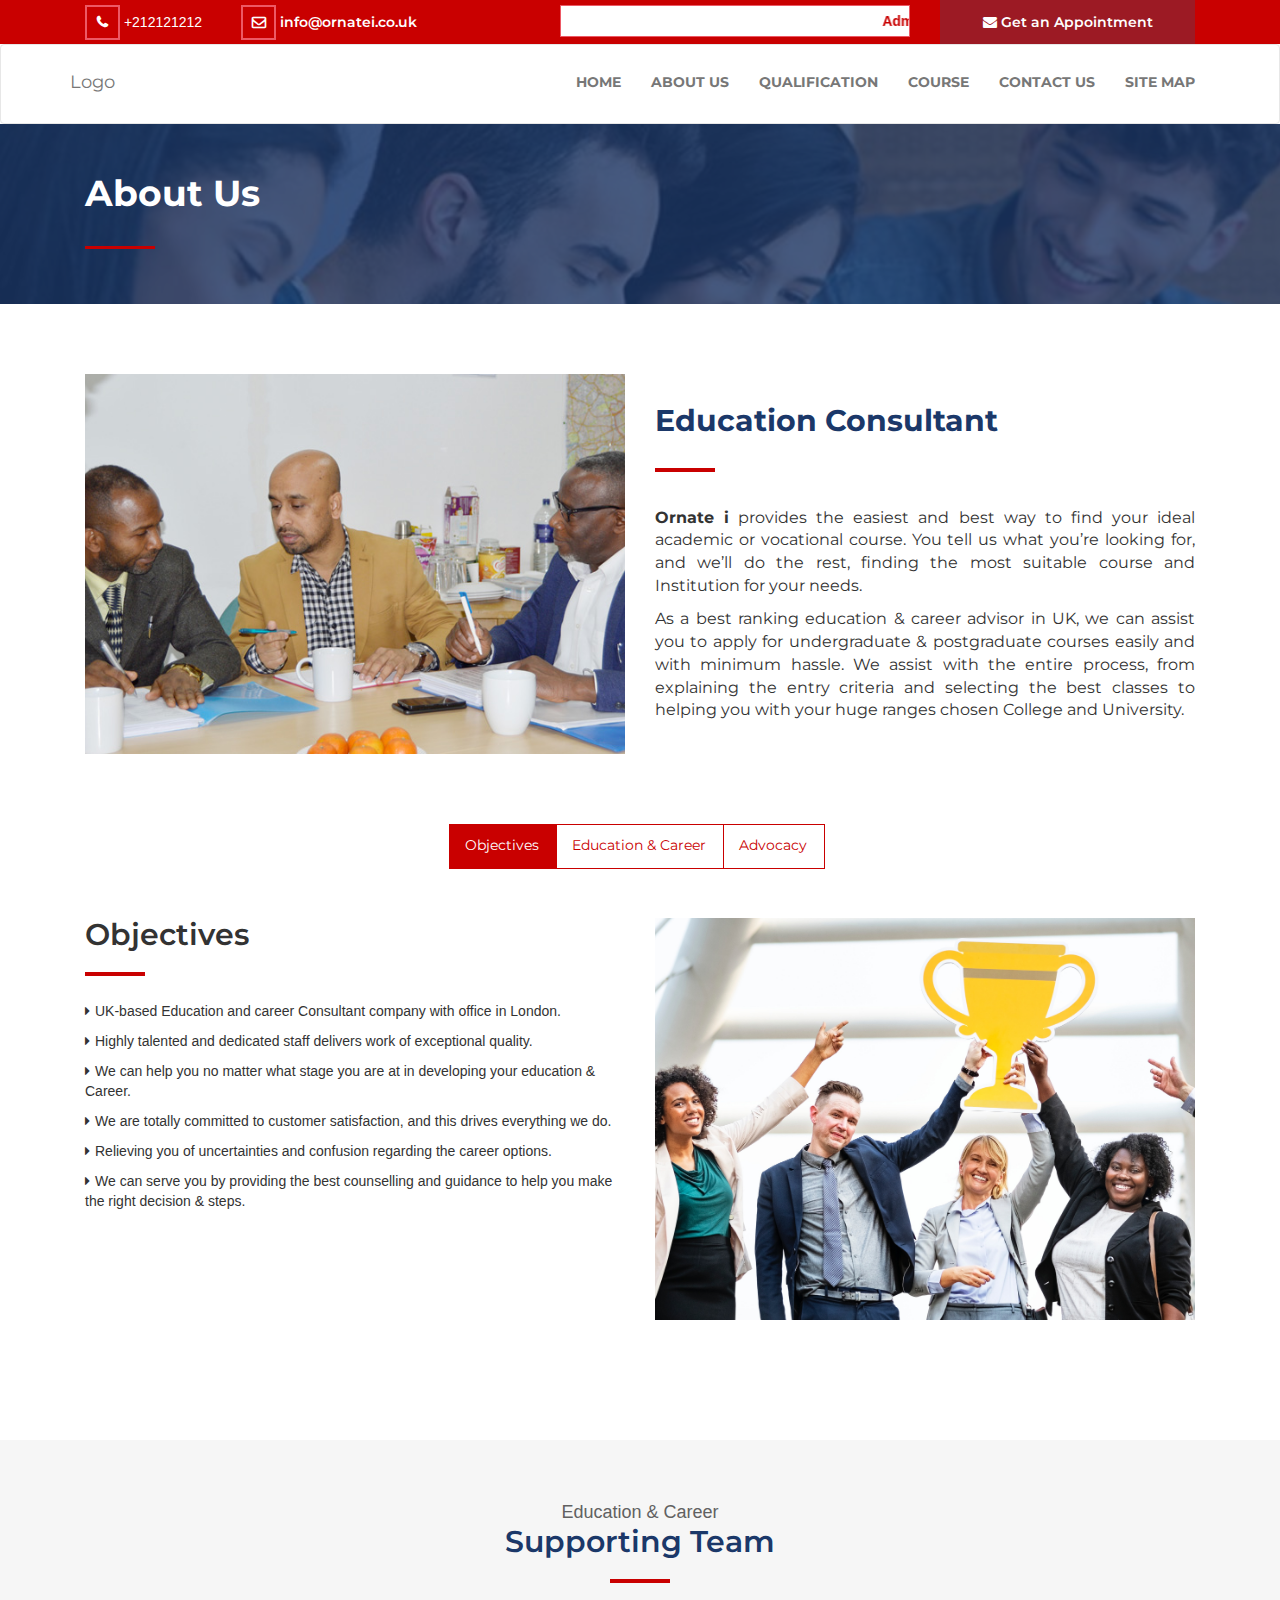
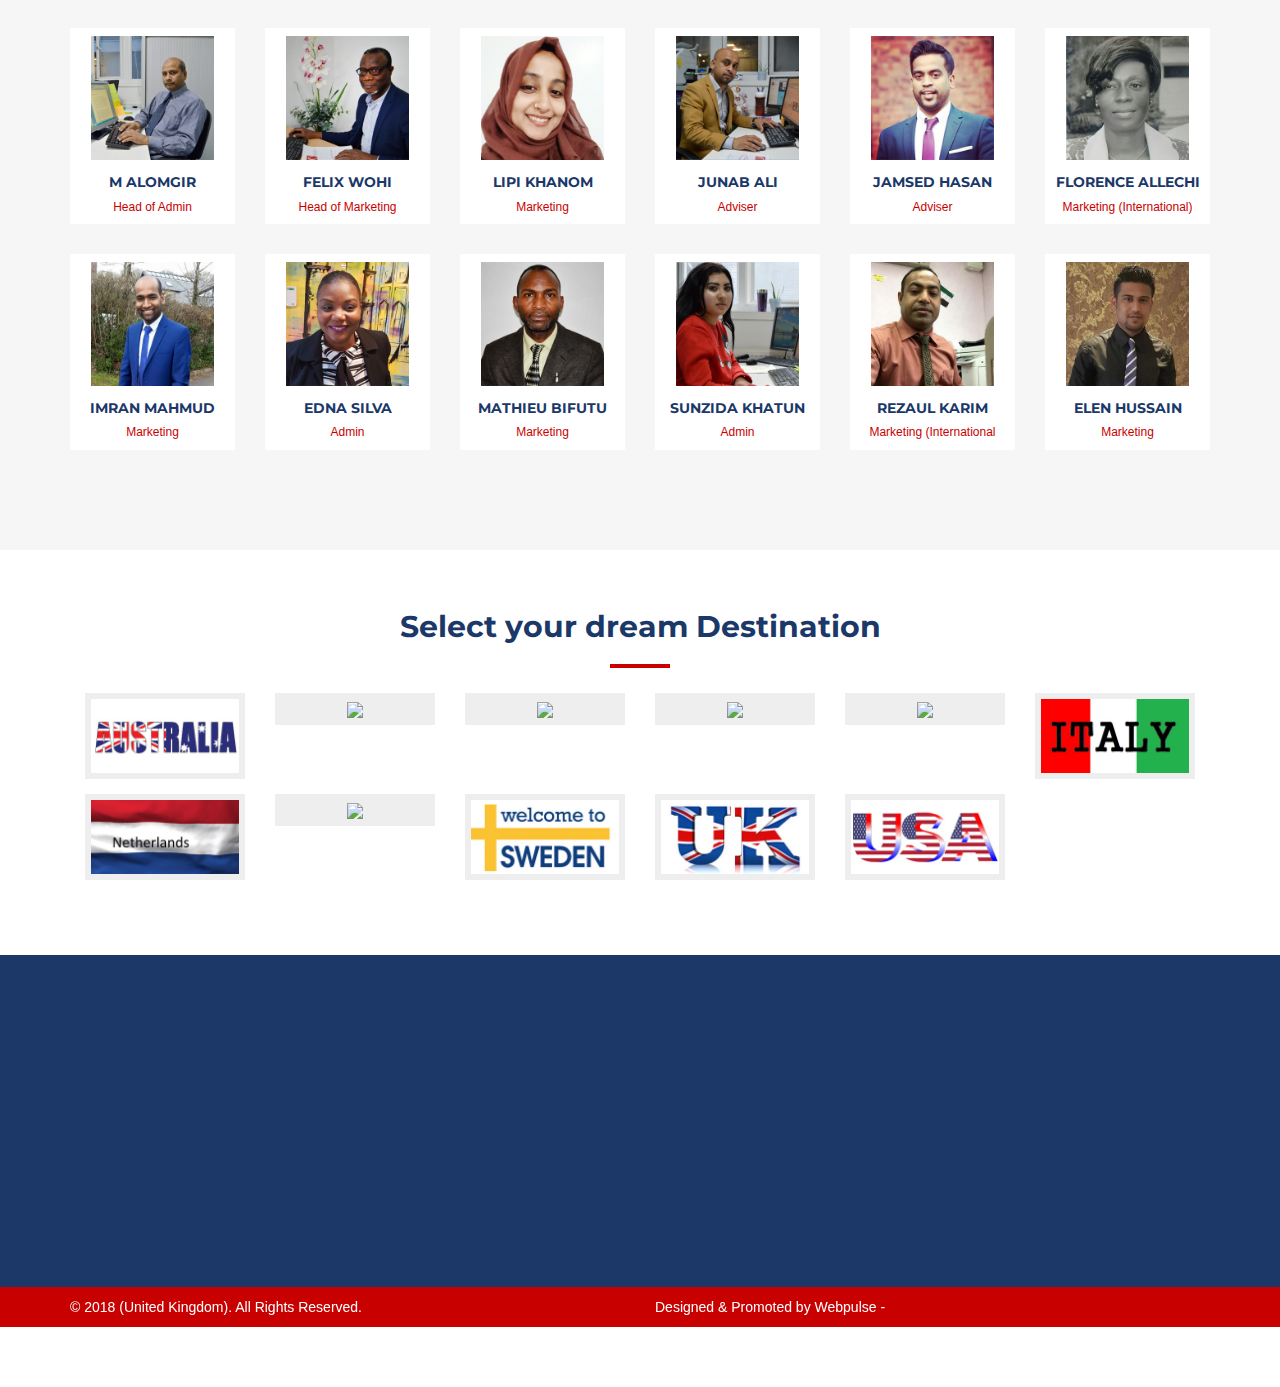
==== about.html @ 350ce07b "Add files via upload" ====
<!DOCTYPE html>
<html lang="en">
  <head>
    <meta charset="utf-8">
    <meta http-equiv="X-UA-Compatible" content="IE=edge">
    <meta name="viewport" content="width=device-width, initial-scale=1">
    <!-- The above 3 meta tags *must* come first in the head; any other head content must come *after* these tags -->
    <title>About us</title>

    <!-- Bootstrap -->
    <link href="https://fonts.googleapis.com/css?family=Montserrat:400,500,600,700" rel="stylesheet">
    <link href="css/bootstrap.min.css" rel="stylesheet">
    <link href="css/font-awesome.min.css" rel="stylesheet">
    <link href="css/animate.min.css" rel="stylesheet">
    <link href="css/slick.css" rel="stylesheet">
    <link href="css/aos.css" rel="stylesheet">
    <link href="css/style.css" rel="stylesheet">

    <!-- HTML5 shim and Respond.js for IE8 support of HTML5 elements and media queries -->
    <!-- WARNING: Respond.js doesn't work if you view the page via file:// -->
    <!--[if lt IE 9]>
      <script src="https://oss.maxcdn.com/html5shiv/3.7.3/html5shiv.min.js"></script>
      <script src="https://oss.maxcdn.com/respond/1.4.2/respond.min.js"></script>
    <![endif]-->
  </head>
  <body>
      <header class="headermain" id="header-main">
          <div class="top_nav">
              <div class="container">
                  <div class="col-md-5">
                      <ul class="top_nav-menu">
                          <li>
                              <i class="fa fa-phone"></i>
                              +212121212
                          </li>
                          <li>
                              <a href="">
                                  <i class="fa fa-envelope-o"></i>
                                  info@ornatei.co.uk
                              </a>
                          </li>
                      </ul>
                  </div>
                  <div class="col-md-4">
                      <marquee>Admission progressing for September 2018</marquee>
                  </div>
                  <div class="col-md-3">
                      <div class="top_login">
                          <a href="contact-us.html" title="Get an Appointment"><i class="fa fa-envelope"></i> Get an Appointment</a>
                      </div>
                  </div>
                  <div class="clearfix"></div>
              </div>
          </div>
          <nav class="navbar navbar-default">
              <div class="container">
                <!-- Brand and toggle get grouped for better mobile display -->
                <div class="navbar-header">
                    <button type="button" class="navbar-toggle collapsed" data-toggle="collapse" data-target="#bs-example-navbar-collapse-1" aria-expanded="false">
                      <span class="sr-only">Toggle navigation</span>
                      <span class="icon-bar"></span>
                      <span class="icon-bar"></span>
                      <span class="icon-bar"></span>
                    </button>
                    <a class="navbar-brand" href="#">Logo</a>
                </div>

              <!-- Collect the nav links, forms, and other content for toggling -->
                <div class="collapse navbar-collapse" id="bs-example-navbar-collapse-1">
                  <ul class="nav navbar-nav navbar-right">
                    <li class="login"><a href="index.html">Home</a></li>
                    <li class="regster"><a href="about.html">About Us</a></li>
                    <li class="regster"><a href="#">Qualification</a></li>
                    <li class="regster"><a href="#">Course</a></li>
                    <li class="regster"><a href="#">Contact Us</a></li>
                    <li class="regster"><a href="#">Site map </a></li>
                  </ul>
                </div><!-- /.navbar-collapse -->
              </div><!-- /.container-fluid -->
          </nav>
      </header>
      <div class="top-title-area" style="background: url(images/titlebg.jpg); background-size: cover;background-position: center;">
          <div class="container">
              <div class="col-lg-12 col-md-12 col-sm-12 col-xs-12">
                  <div class="med_tittle_cont_wrapper">
                      <h1 class="title-heading">About Us</h1>
                  </div>
              </div>
          </div>
      </div>
      <div class="about-us-main">
          <div class="container">
              <div class="about-item">
                  <div class="col-xs-12 col-sm-12 col-md-6 col-lg-6">
                      <div class="img-area" style="background: url(images/Meeting1_edited2.jpg); background-size: cover;
                      background-position: center;">
                      </div>
                  </div>
                  <div class="col-xs-12 col-sm-12 col-md-6 col-lg-6">
                      <div class="text-area">
                          <h2 class="heading">Education Consultant</h2>
                          <div class="description">
                              <p><strong>Ornate i</strong> provides the easiest and best way to find your ideal academic or vocational course. You tell us what you&rsquo;re looking for, and we&rsquo;ll do the rest, finding the most suitable course and Institution for your needs.</p>
                              <p>As a best ranking education &amp; career advisor in UK, we can assist you to apply for undergraduate &amp; postgraduate courses easily and with minimum hassle. We assist with the entire process, from explaining the entry criteria and selecting the best classes to helping you with your huge ranges chosen College and University.</p>
                          </div>
                      </div>
                  </div>
                  <div class="clearfix"></div>
              </div>
              <div class="our-goal">
                  <div class="col-md-12">
                      <ul class="nav nav-tabs nav-tabs-ar wow fadeInDown animated" data-wow-delay=".2s">
                          <li class="active"><a href="#objectives" data-toggle="tab" aria-expanded="true">Objectives</a></li>
                          <li><a href="#home" data-toggle="tab" aria-expanded="false">Education & Career</a></li>
                          <li class=""><a href="#profile" data-toggle="tab" aria-expanded="false">Advocacy </a></li>
                      </ul>
                      <div class="tab-content">
                          <div class="tab-pane  active" id="objectives">
                              <div class="about-item about-right">
                                  <div class="row">
                                      <div class="col-xs-12 col-sm-12 col-md-6 col-lg-6 col-lg-push-6 col-md-push-6">
                                          <div class="img">
                                              <img src="images/tab-success.jpg" alt="#" class="img-responsive">
                                          </div>
                                      </div>
                                      <div class="col-xs-12 col-sm-12 col-md-6 col-lg-6 col-lg-pull-6 col-md-pull-6">
                                          <div class="text">
                                              <h2 class="heading">Objectives</h2>
                                              <div class="desc">
                                                  <ul>
                                                      <li>UK-based Education and career Consultant company with office in London.</li>
                                                      <li>Highly talented and dedicated staff delivers work of exceptional quality.</li>
                                                      <li>We can help you no matter what stage you are at in developing your education & Career.</li>
                                                      <li>We are totally committed to customer satisfaction, and this drives everything we do.</li>
                                                      <li>Relieving you of uncertainties and confusion regarding the career options.</li>
                                                      <li>We can serve you by providing the best counselling and guidance to help you make the right decision & steps.</li>
                                                  </ul>
                                              </div>
                                          </div>
                                      </div>
                                  </div>
                              </div>
                          </div>
                          <div class="tab-pane" id="home">
                              <div class="about-item about-right">
                                  <div class="row">
                                      <div class="col-xs-12 col-sm-12 col-md-6 col-lg-6 col-lg-push-6 col-md-push-6 ">
                                          <div class="img">
                                              <img src="images/tab-education.jpg" alt="#" class="img-responsive">
                                          </div>
                                      </div>
                                      <div class="col-xs-12 col-sm-12 col-md-6 col-lg-6 col-lg-pull-6 col-md-pull-6">
                                          <div class="text">
                                              <h2 class="heading">Education & Career</h2>
                                              <div class="desc">
                                                  <p>There is a growing contingent of students studying at the best Colleges and Universities around the globe who will testify to the veracity of the name – Ornate i. The UK's higher education system is highly regarded around the world. Search 1000 undergraduate and postgraduate degrees in the UK’s universities and colleges.</p>
                                                  <p>We are an educational consulting firm in the UK, offering a bouquet of services which begin right from the time when a student first decides to venture into the echelons of higher learning to finally getting him in the College and University of his choice.</p>
                                                  <p>Our educational consultants team of thorough professionals pay minute and individualized attention to every student as we believe each student is unique with his/her own background, strengths, requirements and ambitions.</p>
                                                  <P>Ornate i, offers a range of services to potential students that aim to remove any obstruct to their academic goals and help to them to reach their career destination.</P>
                                              </div>
                                          </div>
                                      </div>
                                  </div>
                              </div>
                          </div>
                          <div class="tab-pane" id="profile">
                              <div class="about-item about-right">
                                  <div class="row">
                                      <div class="col-xs-12 col-sm-12 col-md-6 col-lg-6 col-lg-push-6 col-md-push-6 ">
                                          <div class="img">
                                              <img src="images/advocasy2.png" alt="#" class="img-responsive">
                                          </div>
                                      </div>
                                      <div class="col-xs-12 col-sm-12 col-md-6 col-lg-6 col-lg-pull-6 col-md-pull-6">
                                          <div class="text">
                                              <h2 class="heading">Advocacy </h2>
                                              <div class="desc">
                                                  <p>Being a student in the UK or Oversea means you have to face lots of legal and financial hurdles. With the help of Ornate i you can jump over any barrier that may come between you and your qualification. </p>
                                                  <p>We do not just guide you to an easy enrolment in the UK colleges or Universities, but our affiliation and expertise extend all the way to USA, Canada, Australia, Europe and several other places. </p>
                                                  <p>Therefore whether you’d like to improve your educational prospects in the UK or in other parts of the world, our Ornate i team will be at your service to make sure you are satisfied with what you accomplish with us.</p>
                                              </div>
                                          </div>
                                      </div>
                                  </div>
                              </div>
                          </div>
                      </div>                    
                  </div>
              </div>
          </div>
      </div>
      <!-- support team -->

      <div class="support-team">
          <div class="container">
              <div class="support-team-main">
                  <div class="heading-area">
                      <span>Education & Career</span>
                      <h2 class="heading">Supporting Team</h2>
                  </div>
                  <ul class="row browse-teachers-list clearfix">
                      <li class="col-xs-6 col-sm-2">
                          <div class="list-box">
                              <img src="images/M-ALOMGIR53_11.jpg" width="123" height="124" alt=""> 
                              <h3>M ALOMGIR</h3>
                              <span class="designation">Head of Admin</span>
                          </div>
                      </li>
                      <li class="col-xs-6 col-sm-2">
                          <div class="list-box">
                              <img src="images/FELIX-WOHI53_38.jpg" width="123" height="124" alt=""> 
                              <h3>FELIX WOHI</h3>
                              <span class="designation">Head of Marketing</span>
                          </div>
                      </li>
                      <li class="col-xs-6 col-sm-2 ">
                          <div class="list-box">
                              <img src="images/LIPI-KHANOM53_49.jpg" width="123" height="124" alt=""> 
                              <h3>LIPI KHANOM</h3>
                              <span class="designation">Marketing</span>
                          </div>
                      </li>
                      <li class="col-xs-6 col-sm-2">
                          <div class="list-box">
                              <img src="images/JUNAB-ALI54_03.jpg" width="123" height="124" alt=""> 
                              <h3>JUNAB ALI</h3>
                              <span class="designation">Adviser</span>
                          </div>
                      </li>
                      <li class="col-xs-6 col-sm-2 ">
                          <div class="list-box">
                              <img src="images/JAMSED-HASAN58_46.jpg" width="123" height="124" alt=""> 
                              <h3>JAMSED HASAN</h3>
                              <span class="designation">Adviser</span>
                          </div>
                      </li>
                      <li class="col-xs-6 col-sm-2 ">
                          <div class="list-box">
                              <img src="images/FLORENCE-ALLECHI00_20.jpg" width="123" height="124" alt=""> 
                              <h3>FLORENCE ALLECHI</h3>
                              <span class="designation">Marketing (International)</span>
                          </div>
                      </li>
                      <li class="col-xs-6 col-sm-2 ">
                          <div class="list-box">
                              <img src="images/IMRAN-MAHMUD00_33.jpg" width="123" height="124" alt=""> 
                              <h3>IMRAN MAHMUD</h3>
                              <span class="designation">Marketing</span>
                          </div>
                      </li>
                      <li class="col-xs-6 col-sm-2 ">
                          <div class="list-box">
                              <img src="images/EDNA-SILVA00_48.jpg" width="123" height="124" alt=""> 
                              <h3>EDNA SILVA</h3>
                              <span class="designation">Admin</span>
                          </div>
                      </li>
                      <li class="col-xs-6 col-sm-2">
                          <div class="list-box">
                              <img src="images/MATHIEU-BIFUTU01_15.jpg" width="123" height="124" alt=""> 
                              <h3>MATHIEU BIFUTU</h3>
                              <span class="designation">Marketing</span>
                          </div>
                      </li>
                      <li class="col-xs-6 col-sm-2">
                          <div class="list-box">
                              <img src="images/SUNZIDA-KHATUN01_27.jpg" width="123" height="124" alt=""> 
                              <h3>SUNZIDA KHATUN</h3>
                              <span class="designation">Admin</span>
                          </div>
                      </li>
                      <li class="col-xs-6 col-sm-2 ">
                          <div class="list-box">
                              <img src="images/REZAUL-KARIM02_37.jpg" width="123" height="124" alt=""> 
                              <h3>REZAUL KARIM</h3>
                              <span class="designation">Marketing (International</span>
                          </div>
                      </li>
                      <li class="col-xs-6 col-sm-2 ">
                          <div class="list-box">
                              <img src="images/ELEN-HUSSAIN02_48.jpg" width="123" height="124" alt=""> 
                              <h3>ELEN HUSSAIN</h3>
                              <span class="designation">Marketing</span>
                          </div>
                      </li>
                  </ul>
              </div>
          </div>
      </div>
        

      <!-- country-flag -->

      <div class="country-flag">
          <div class="container">
              <div class="heading-area">
                  <h2 class=" heading">Select your dream Destination </h2>
              </div> 
              <div class="country-flag-area-main">
                  <div class=" col-sm-2">
                      <div class="flag">
                          <img src="images/AustraliaFlagWord.jpg">
                      </div>
                  </div>
                  <div class=" col-sm-2">
                      <div class="flag">
                          <img src="images/Canada.jpg">
                      </div>
                  </div>
                  <div class=" col-sm-2">
                      <div class="flag">
                          <img src="images/Denmark.jpg">
                      </div>
                  </div>
                  <div class=" col-sm-2">
                      <div class="flag">
                          <img src="images/France.jpg">
                      </div>
                  </div>
                  <div class=" col-sm-2">
                      <div class="flag">
                          <img src="images/German.jpg">
                      </div>
                  </div>
                  <div class=" col-sm-2">
                      <div class="flag">
                          <img src="images/Italy.jpg">
                      </div>
                  </div>
                  <div class=" col-sm-2">
                      <div class="flag">
                          <img src="images/natherland.jpg">
                      </div>
                  </div>
                  <div class=" col-sm-2">
                      <div class="flag">
                          <img src="images/Spain.jpg">
                      </div>
                  </div>
                  <div class=" col-sm-2">
                      <div class="flag">
                          <img src="images/Sweden.jpg">
                      </div>
                  </div>
                  <div class=" col-sm-2">
                      <div class="flag">
                          <img src="images/UK.jpg">
                      </div>
                  </div>
                  <div class=" col-sm-2">
                      <div class="flag">
                          <img src="images/USA.jpg">
                      </div>
                  </div>
              </div>
          </div>
      </div>

<!-- footer -->
    <footer>
        <div class="footer_inner">
            <div class="container">
                <div class="row">
                    <div class="col-lg-2 col-md-2" data-aos="fade-up"
     data-aos-duration="1500">
                        <h4>Important <span>Links</span></h4>
                        <ul class="footer-links">
                            <li><a href="http://www.webpulse.co/ornatei.co.uk" title="Home"><i class="fa fa-caret-right"></i> Home</a></li>
                            <li><a href="about-us.html" title="About Us"><i class="fa fa-caret-right"></i> About Us</a></li>
                            <li><a href="qualification.html" title="Qualification"><i class="fa fa-caret-right"></i> Qualification</a></li>
                            <li><a href="course.html" title="Course"><i class="fa fa-caret-right"></i> Course</a></li>
                            <li><a href="contact-us.html" title="Contact Us"><i class="fa fa-caret-right"></i> Contact Us</a></li>
                            <li><a href="sitemap.html" title="Sitemap"><i class="fa fa-caret-right"></i> Sitemap</a></li>
                        </ul>
                    </div>
                    <div class="col-lg-3 col-md-3" data-aos="fade-up"
     data-aos-duration="1500">
                        <h4>Our <span>Course</span></h4>
                        <ul class="footer-links">
                            <li><a href="business-management.html" title="Business Management"><i class="fa fa-caret-right"></i> Business Management</a></li>
                            <li><a href="hospitality-management.html" title="Hospitality Management"><i class="fa fa-caret-right"></i> Hospitality Management</a></li>
                            <li><a href="health-and-social-care.html" title="Health &amp; Social Care"><i class="fa fa-caret-right"></i> Health &amp; Social Care</a></li>
                            <li><a href="information-and-telecommunication.html" title="Information &amp; Telecommunication"><i class="fa fa-caret-right"></i> Information &amp; Telecommunication</a></li>
                            <li><a href="fashion-design.html" title="Fashion Design"><i class="fa fa-caret-right"></i> Fashion Design</a></li>
                            <li><a href="travel-and-tourism-management.html" title="Travel &amp; Tourism Management"><i class="fa fa-caret-right"></i> Travel &amp; Tourism Management</a></li>
                            <li><a href="law-and-management.html" title="Law &amp; Management"><i class="fa fa-caret-right"></i> Law &amp; Management</a></li>
                            <li><a href="photography.html" title="Photography"><i class="fa fa-caret-right"></i> Photography</a></li>
                            <li><a href="summer-school.html" title="Summer School"><i class="fa fa-caret-right"></i> Summer School</a></li>
                        </ul>
                    </div>
                    <div class="col-lg-3  col-md-3" data-aos="fade-up"
     data-aos-duration="1500">
                        <h4>Ornate i <span>Limited</span> </h4>
                        <div id="fb-root"></div>
                        <script>
                        (function(d, s, id) {
                            var js, fjs = d.getElementsByTagName(s)[0];
                            if (d.getElementById(id)) return;
                            js = d.createElement(s);
                            js.id = id;
                            js.src = '../../connect.facebook.net/en_GB/sdk.js#xfbml=1&version=v2.12';
                            fjs.parentNode.insertBefore(js, fjs);
                        }(document, 'script', 'facebook-jssdk'));
                        </script>
                        <div class="fb-page" data-href="https://www.facebook.com/Ornatei/" data-tabs="timeline" data-width="300" data-height="300" data-small-header="true" data-adapt-container-width="true" data-hide-cover="false" data-show-facepile="true">
                            <blockquote cite="https://www.facebook.com/Ornatei/" class="fb-xfbml-parse-ignore"><a href="https://www.facebook.com/Ornatei/">Ornate i Limited</a></blockquote>
                        </div>
                    </div>
                    <div class="col-lg-4 col-md-4" data-aos="fade-up"
     data-aos-duration="1500">
                        <h4>Address <span>Head Office</span></h4>
                        <p><i class="fa fa-map-marker"></i> Unit 108B, First Floor. East London Business Centre 93-101 Greenfield Road London E1 1EJ United Kingdom
                            <br>
                            <i class="fa fa-phone"></i> Phone : +44 (0) 207 3302 9494
                            <br>
                            <i class="fa fa-envelope"></i> Email : <a style="color: #fff;
display: inline-block;" href="mailto:info@ornatei.co.uk">info@ornatei.co.uk</a></p>
                        <h4>Follow<span> us at:</span></h4>
                        <ul class="social-icons">
                            <li><a class="facebook" href="https://www.facebook.com/Ornatei/" target="_blank"><i class="fa fa-facebook"></i></a></li>
                            <li><a class="twitter" href="javascript:void()"><i class="fa fa-twitter"></i></a></li>
                            <li><a class="linkedin" href="javascript:void()"><i class="fa fa-linkedin"></i></a></li>
                            <li><a class="youtube" href="javascript:void()"><i class="fa fa-google-plus"></i></a></li>
                        </ul>
                    </div>
                </div>
            </div>
        </div>
    </footer>
    <!-- copy -->

    <div class="copy">
        <div class="container">
            <div class="row">
                <div class="col-lg-6 col-md-6">&copy; 2018 (United Kingdom). All Rights Reserved.</div>
                <div class="col-lg-6 col-md-6">Designed & Promoted by Webpulse - <a href="http://www.thedigitalavengers.com/"></a></div>
            </div>
        </div>
    </div>







      


    <!-- jQuery (necessary for Bootstrap's JavaScript plugins) -->
    <script src="https://ajax.googleapis.com/ajax/libs/jquery/1.12.4/jquery.min.js"></script>
    <!-- Include all compiled plugins (below), or include individual files as needed -->
    <script src="js/bootstrap.min.js"></script>
    <script src="js/slick.min.js"></script>
    <script src="js/slick-animation.js"></script>
    <script src="js/aos.js"></script>
    <script>
      AOS.init();
    </script>
    <script src="js/custom.js"></script>
  </body>
</html>
---- css/style.css ----
h1,h2,h3,h4,h5,h6{font-family:'Montserrat', sans-serif;margin:0px}p{font-family:'Montserrat', sans-serif}a{text-decoration:none;font-family:'Montserrat', sans-serif}a.main-btn{position:relative;display:inline-block;margin-right:30px;padding:12px;max-width:135px;width:100%;text-align:center;color:#fff;font-weight:600;background:#c90000;text-decoration:none;z-index:1}button:active,button:focus{outline:none!important}li{list-style:none}header .top_nav{padding:0px 0px;background:#c90000}header .top_nav ul{margin-top:5px;padding:0;margin-bottom:0px}header .top_nav ul li{display:inline-block;padding-right:35px;color:#fff}header .top_nav ul li i{line-height:30px;border:2px solid #ed5965;width:35px;height:35px;color:#fff;font-weight:600;text-align:center}header .top_nav ul li a{color:#fff;font-weight:600}header .top_nav marquee{width:100%;text-align:center;border:1px solid #ed5965;color:#c90000;font-weight:600;padding:5px 10px;margin-top:5px;background:#fff}header .top_nav .top_login a{display:block;background-color:#9c1a24;padding:0 15px;padding-top:12px;font-size:14px;font-weight:600;padding-bottom:12px;color:#ffffff;text-align:center}header nav{position:relative;min-height:80px!important;margin-bottom:0px!important;border:1px solid transparent;background:#fff!important;padding:12px 0px}header nav .navbar-header a img{margin-top:-20px}header nav ul li a{text-transform:uppercase;font-weight:700;color:#1b3869}.home_main_slider_area .slider_wrap .slider_single_content{position:relative;height:500px}.home_main_slider_area .slider_wrap .slider_single_content .slider_text{position:relative;top:125px}.home_main_slider_area .slider_wrap .slider_single_content .slider_text h1{line-height:45px;font-weight:600;color:#fff;padding-bottom:20px}.home_main_slider_area .slider_wrap .slider_single_content .slider_text p{line-height:25px;color:#fff;padding-bottom:20px;font-size:16px}.home_main_slider_area .slider_wrap .slider_single_content .slider_text a{position:relative;display:inline-block;margin-right:30px;padding:12px 25px;text-align:center;color:#fff;font-weight:600;background:#c90000;text-decoration:none;text-transform:uppercase}.home_main_slider_area .slider_wrap .slider_single_content .slider_text a:before{position:absolute;width:100%;height:100%;content:"";background:#1b3869;z-index:-1;-webkit-transform-origin:left;-ms-transform-origin:left;transform-origin:left;-webkit-transform:scaleX(0);-ms-transform:scaleX(0);transform:scaleX(0);-webkit-transition:.7s;-o-transition:.7s;transition:.7s;left:0;top:0}.home_main_slider_area .slider_wrap .slider_single_content .slider_text a:hover:before{-webkit-transform:scaleX(1);-ms-transform:scaleX(1);transform:scaleX(1)}.home_main_slider_area .slider_wrap .slider_single_content .slider_text a.btn2{background:#1b3869}.home_main_slider_area .slider_wrap .slider_single_content .slider_text a.btn2:before{position:absolute;width:100%;height:100%;content:"";background:#c90000;z-index:-1;-webkit-transform-origin:left;-ms-transform-origin:left;transform-origin:left;-webkit-transform:scaleX(0);-ms-transform:scaleX(0);transform:scaleX(0);-webkit-transition:.7s;-o-transition:.7s;transition:.7s;left:0;top:0}.home_main_slider_area .slider_wrap .slider_single_content .slider_text a.btn2:hover:before{-webkit-transform:scaleX(1);-ms-transform:scaleX(1);transform:scaleX(1)}.home_main_slider_area .slider_wrap button.slick-prev.slick-arrow{position:absolute;top:50%;left:30px;color:transparent;width:45px;height:45px;border:none;background:#c90000;-webkit-transform:translateY(-50%);-ms-transform:translateY(-50%);transform:translateY(-50%);border-radius:50%;z-index:1}.home_main_slider_area .slider_wrap button.slick-prev.slick-arrow:before{position:absolute;content:"\f104";left:11px;top:-15px;font-family:'FontAwesome';color:#fff;font-size:50px}.home_main_slider_area .slider_wrap button.slick-next.slick-arrow{position:absolute;top:50%;right:30px;color:transparent;width:45px;height:45px;border:none;background:#c90000;-webkit-transform:translateY(-50%);-ms-transform:translateY(-50%);transform:translateY(-50%);border-radius:50%}.home_main_slider_area .slider_wrap button.slick-next.slick-arrow:before{position:absolute;content:"\f105";right:11px;top:-15px;font-family:'FontAwesome';color:#fff;font-size:50px}.home_main_slider_area .slider_wrap ul.slick-dots{list-style:none;position:absolute;left:50%;bottom:45px;-webkit-transform:translateX(-50%);-ms-transform:translateX(-50%);transform:translateX(-50%);padding-left:0px}@media (max-width:1024px){.home_main_slider_area .slider_wrap ul.slick-dots{position:absolute;right:-306px;top:27%;-webkit-transform:translateX(-50%) rotate(90deg);-ms-transform:translateX(-50%) rotate(90deg);transform:translateX(-50%) rotate(90deg)}}@media (max-width:1024px){.home_main_slider_area .slider_wrap ul.slick-dots{position:absolute;right:-450px;top:48%;-webkit-transform:translateX(-50%) rotate(90deg);-ms-transform:translateX(-50%) rotate(90deg);transform:translateX(-50%) rotate(90deg)}}.home_main_slider_area .slider_wrap ul.slick-dots li{display:inline-block}.home_main_slider_area .slider_wrap ul.slick-dots li button{position:relative;color:transparent;background:transparent;-webkit-box-shadow:none;box-shadow:none;border-radius:50%;outline:none;width:24px;height:24px;border:none}.home_main_slider_area .slider_wrap ul.slick-dots li button:before{content:"";position:absolute;top:7px;left:7px;width:8px;height:8px;background:#fff;border-radius:50%;-webkit-transition:.3s;-o-transition:.3s;transition:.3s}.home_main_slider_area .slider_wrap ul.slick-dots li.slick-active button:before{-webkit-transform:scale(1.5);-ms-transform:scale(1.5);transform:scale(1.5);background:#c90000}.home_main_slider_area .slider_wrap ul.slick-dots li.slick-active button:after{height:45px;opacity:1}.about{padding:30px 0px}.about .about-single-content{position:relative;padding:40px 30px;height:200px;-webkit-transition:.3s;-o-transition:.3s;transition:.3s;background:#1b3869}.about .about-single-content a{text-decoration:none}.about .about-single-content a .icon-area{width:23%;float:left}.about .about-single-content a .detais{width:65%;padding-left:10px;float:left}.about .about-single-content a .detais h3{font-weight:600;color:#fff;padding-bottom:15px}.about .about-single-content a .detais p{font-size:14px;line-height:20px;color:#fff}.about .about-single-content a .detais i{position:absolute;bottom:-20px;left:50%;-webkit-transform:translateX(-50%);-ms-transform:translateX(-50%);transform:translateX(-50%);width:40px;height:40px;font-size:33px;text-align:center;background:#fff;-webkit-box-shadow:0px 0px 20px rgba(0, 0, 0, 0.12);box-shadow:0px 0px 20px rgba(0, 0, 0, 0.12);padding-top:4px;border-radius:50%;padding-left:5px;color:#c8202d}.about .about-single-content:hover{-webkit-transform:translateY(-5px);-ms-transform:translateY(-5px);transform:translateY(-5px);-webkit-box-shadow:0px 10px 35px -15px rgba(0, 0, 0, 0.21);box-shadow:0px 10px 35px -15px rgba(0, 0, 0, 0.21)}.about .content-2{background:#c90000}.about .about-main-area{padding:70px 0px}.about .about-main-area .about-right-area{padding:20px}.about .about-main-area .about-right-area span{display:block;padding-bottom:15px;color:#616161;font-size:18px}.about .about-main-area .about-right-area h2{padding-bottom:20px;color:#1b3869;font-weight:600}.about .about-main-area .about-right-area p{padding-bottom:5px}.about .about-main-area .about-right-area a{position:relative;display:block;text-align:center;padding:12px;width:135px;background:#c90000;color:#fff;font-weight:700;text-transform:uppercase;text-decoration:none;z-index:1}.about .about-main-area .about-right-area a:before{position:absolute;width:100%;height:100%;content:"";background:#1b3869;z-index:-1;-webkit-transform-origin:left;-ms-transform-origin:left;transform-origin:left;-webkit-transform:scaleX(0);-ms-transform:scaleX(0);transform:scaleX(0);-webkit-transition:.7s;-o-transition:.7s;transition:.7s;left:0;top:0}.about .about-main-area .about-right-area a:hover:before{-webkit-transform:scaleX(1);-ms-transform:scaleX(1);transform:scaleX(1)}.about .about-main-area .about-left-area{padding-left:0px!important}.about .about-main-area .about-left-area img{width:100%;height:330px}.courses{position:relative;padding:30px 0px}.courses:before{width:100%;height:100%;display:block;position:absolute;top:0px;content:"";background:#383838;opacity:0.5}.courses .courses_heading{position:relative;text-align:center;padding-top:10px;padding-bottom:35px}.courses .courses_heading h1{color:#fff;font-weight:600}.courses .courses_heading:before{position:absolute;content:"";width:70px;height:3px;background:#c90000;bottom:0;left:50%;-webkit-transform:translateX(-50%);-ms-transform:translateX(-50%);transform:translateX(-50%)}.courses .courses_type{padding-top:30px}.courses .courses_type .item{padding:15px;position:relative}.courses .courses_type .item a{text-decoration:none}.courses .courses_type .item .image{width:100%;height:150px}.courses .courses_type .item .image img{width:100%;height:100%}.courses .courses_type .item .product_describe{padding-top:10px;text-align:center;background:#fff}.courses .courses_type .item .product_describe h3{font-size:18px;padding-bottom:10px;color:#c90000;height:60px}.courses .courses_type .item .product_describe p{padding:5px 0px;background:#c90000;color:#fff}.courses .courses_type button.slick-next.slick-arrow,.courses .courses_type button.slick-prev.slick-arrow{display:none!important}.our-impotance{padding:70px 0px}.our-impotance .our-impotance_heading{position:relative;text-align:center;padding-bottom:35px}.our-impotance .our-impotance_heading h1{color:#1b3869;font-weight:700}.our-impotance .our-impotance_heading:before{position:absolute;content:"";width:70px;height:3px;background:#c90000;bottom:0;left:50%;-webkit-transform:translateX(-50%);-ms-transform:translateX(-50%);transform:translateX(-50%)}.our-impotance .our-impotance_main{padding-top:50px}.our-impotance .our-impotance_main .our-impotance-single-content{margin-bottom:30px}.our-impotance .our-impotance_main .our-impotance-single-content .inner{padding:30px 20px;border:1px solid rgba(27, 56, 105, 0.09);height:330px}.our-impotance .our-impotance_main .our-impotance-single-content .inner a{text-decoration:none}.our-impotance .our-impotance_main .our-impotance-single-content .inner a img{width:85px;padding:15px;background:#1b3869;border-radius:3px}.our-impotance .our-impotance_main .our-impotance-single-content .inner a h3{color:#c90000;padding:20px 0px;font-size:20px;font-weight:700}.our-impotance .our-impotance_main .our-impotance-single-content .inner p{color:#616161;text-align:justify}.our-impotance .our-impotance_main .our-impotance-single-content .inner a.read-more{display:block;width:100%;position:relative;color:#1b3869;font-weight:700}.our-impotance .our-impotance_main .our-impotance-single-content .inner a.read-more i{position:absolute;font-size:25px;top:-1px;margin-left:10px;color:#c90000}.promot_area{position:relative;padding:50px 0px;background-attachment:fixed!important}.promot_area:before{width:100%;height:100%;display:block;position:absolute;top:0px;content:"";background:#333;opacity:0.5}.promot_area .text-area h3{color:#fff;font-weight:600;padding-bottom:20px}.promot_area .text-area p{color:#fff;font-size:18px;font-weight:700;margin-bottom:0px!important}.promot_area .text-area p span{color:#c90000}.promot_area .button-area{padding-top:15px}.promot_area .button-area a{display:block;width:200px;background:#ca0505;padding:15px;text-align:center;color:#fff;text-decoration:none;text-transform:uppercase;font-weight:700}.globally_formative{padding:70px 0px}.globally_formative h3{position:relative;padding-bottom:45px;font-weight:600;color:#1b3869}.globally_formative h3:before{position:absolute;content:"";width:40px;height:4px;left:0;bottom:20px;background:#c90000}.globally_formative .testimonials{padding:20px;border:1px solid rgba(27, 56, 105, 0.09)}.globally_formative .testimonials button.slick-next.slick-arrow,.globally_formative .testimonials button.slick-prev.slick-arrow{display:none!important}.globally_formative .testimonials .item .testimonial-info{width:25%;float:left}.globally_formative .testimonials .item .testimonial-info span{color:#1b3869;font-weight:700;font-size:18px}.globally_formative .testimonials .item .testimonial-info span small{font-weight:500;font-size:12px}.globally_formative .testimonials .item .testimonial-info img{border-radius:3px;width:125px;height:125px;margin-bottom:20px}.globally_formative .testimonials .item .testimonials-item{line-height:25px;width:60%;float:left;margin-left:15%;text-align:justify}.globally_formative .course_list p{padding:20px;border:1px solid rgba(71, 98, 140, 0.11);text-align:justify}.globally_formative .visa{padding:20px;border:1px solid rgba(71, 98, 140, 0.11);padding-bottom:70px}.globally_formative .visa button.slick-next.slick-arrow{position:absolute;right:25%;bottom:30px;background:#ca0505;border:none;color:#fff}.globally_formative .visa button.slick-prev.slick-arrow{position:absolute;left:25%;bottom:30px;background:#ca0505;border:none;color:#fff}.globally_formative .visa .item{padding:2px}.globally_formative .visa .item img{width:100%;padding:10px 10px;margin-bottom:5px;background:#fff;line-height:24px;color:#333;border:1px solid #eee}footer{padding-top:50px;background:#1b3869}footer h4{font-size:16px;color:#fff;font-weight:700;text-transform:uppercase;padding-bottom:30px}footer h4 span{color:#c90000}footer p{color:#fff}footer ul{padding-left:0!important;list-style:none}footer ul li{padding-bottom:5px}footer ul li a{color:#fff;text-decoration:none}footer ul li a:hover{text-decoration:none;color:#c90000}footer ul.social-icons li{display:inline-block;padding-right:10px}footer ul.social-icons li a{height:35px;width:35px;background:#e1e1e1;border-radius:0%;line-height:35px;text-align:center;font-size:14px;display:block;color:#c90000}.copy{padding:10px 0px;color:#fff;background:#c90000}.top-title-area{position:relative;padding:50px 0px;background-attachment:fixed!important;padding-bottom:90px}.top-title-area:before{width:100%;height:100%;display:block;position:absolute;top:0px;content:"";background:#1b3869;opacity:0.8}.top-title-area .med_tittle_cont_wrapper{position:relative}.top-title-area .med_tittle_cont_wrapper h1{color:#fff;font-weight:700}.top-title-area .med_tittle_cont_wrapper:before{position:absolute;content:"";width:70px;height:3px;background:#c90000;bottom:-35px;left:0}.about-us-main{padding:70px 0px}.about-us-main .about-item .img-area{width:100%;height:380px}.about-us-main .about-item .text-area{padding-top:30px}.about-us-main .about-item .text-area h2{position:relative;font-weight:700;padding-bottom:70px;color:#1b3869}.about-us-main .about-item .text-area h2:before{position:absolute;content:"";width:60px;height:4px;left:0;bottom:35px;background:#c90000}.about-us-main .about-item .text-area .description p{font-size:16px;text-align:justify}.about-us-main .our-goal{padding:70px 0px}.about-us-main .our-goal ul.nav-tabs{position:relative;max-width:382px;width:100%;margin:0 auto;border-bottom:0px}.about-us-main .our-goal ul.nav-tabs li{float:left;margin-bottom:-1px;border:1px solid #c90000;height:45px;-webkit-transition:.5s;-o-transition:.5s;transition:.5s;background:transparent;list-style:none}.about-us-main .our-goal ul.nav-tabs li:hover{background:#c90000}.about-us-main .our-goal ul.nav-tabs li:hover a{background:transparent;color:#fff;border:none}.about-us-main .our-goal ul.nav-tabs li a{color:#c90000;border:none;background:transparent}.about-us-main .our-goal ul.nav-tabs li:nth-child(2){border-right:0px;border-left:0px}.about-us-main .our-goal ul.nav-tabs li.active{background:#c90000}.about-us-main .our-goal ul.nav-tabs li.active a{border:transparent;color:#fff}.about-us-main .our-goal .tab-content{padding:50px 0px}.about-us-main .our-goal .tab-content .tab-pane .about-item .text ul{padding-left:0px}.about-us-main .our-goal .tab-content .tab-pane .about-item .text ul li{list-style:none;padding-bottom:10px}.about-us-main .our-goal .tab-content .tab-pane .about-item .text ul li:before{content:"\f0da";margin-right:5px;font-family:FontAwesome}.about-us-main .our-goal .tab-content .tab-pane .about-item .text h2{font-weight:600;position:relative;padding-bottom:50px}.about-us-main .our-goal .tab-content .tab-pane .about-item .text h2:before{position:absolute;content:"";width:60px;height:4px;left:0;bottom:25px;background:#c90000}.about-us-main .our-goal .tab-content .tab-pane .about-item .text p{text-align:justify}.support-team{padding:60px 0px;background:#f6f6f6}.support-team .support-team-main .heading-area{text-align:center}.support-team .support-team-main .heading-area span{font-size:18px;color:#616161;padding-bottom:10px}.support-team .support-team-main .heading-area h2{position:relative;font-weight:600;padding-bottom:50px;color:#1b3869}.support-team .support-team-main .heading-area h2:before{position:absolute;content:"";width:60px;height:4px;left:50%;-webkit-transform:translateX(-50%);-ms-transform:translateX(-50%);transform:translateX(-50%);bottom:25px;background:#c90000}.support-team .support-team-main ul{padding-left:0px!important;padding-top:20px}.support-team .support-team-main ul li .list-box{text-align:center;padding:8px;margin-bottom:30px;background:#fff}.support-team .support-team-main ul li .list-box h3{font-size:14px;padding-top:15px;padding-bottom:5px;font-weight:700;color:#1b3869}.support-team .support-team-main ul li .list-box span{font-size:12px;color:#c90000}.country-flag{padding:60px 0px}.country-flag .heading-area{text-align:center}.country-flag .heading-area h2{position:relative;font-weight:700;color:#1b3869;padding-bottom:50px}.country-flag .heading-area h2:before{position:absolute;content:"";width:60px;height:4px;left:50%;-webkit-transform:translateX(-50%);-ms-transform:translateX(-50%);transform:translateX(-50%);bottom:25px;background:#c90000}.country-flag .country-flag-area-main .flag{width:100%;margin-bottom:15px;border:1px solid #eee;padding:5px;background:#eee;text-align:center}.country-flag .country-flag-area-main .flag img{max-width:100%}
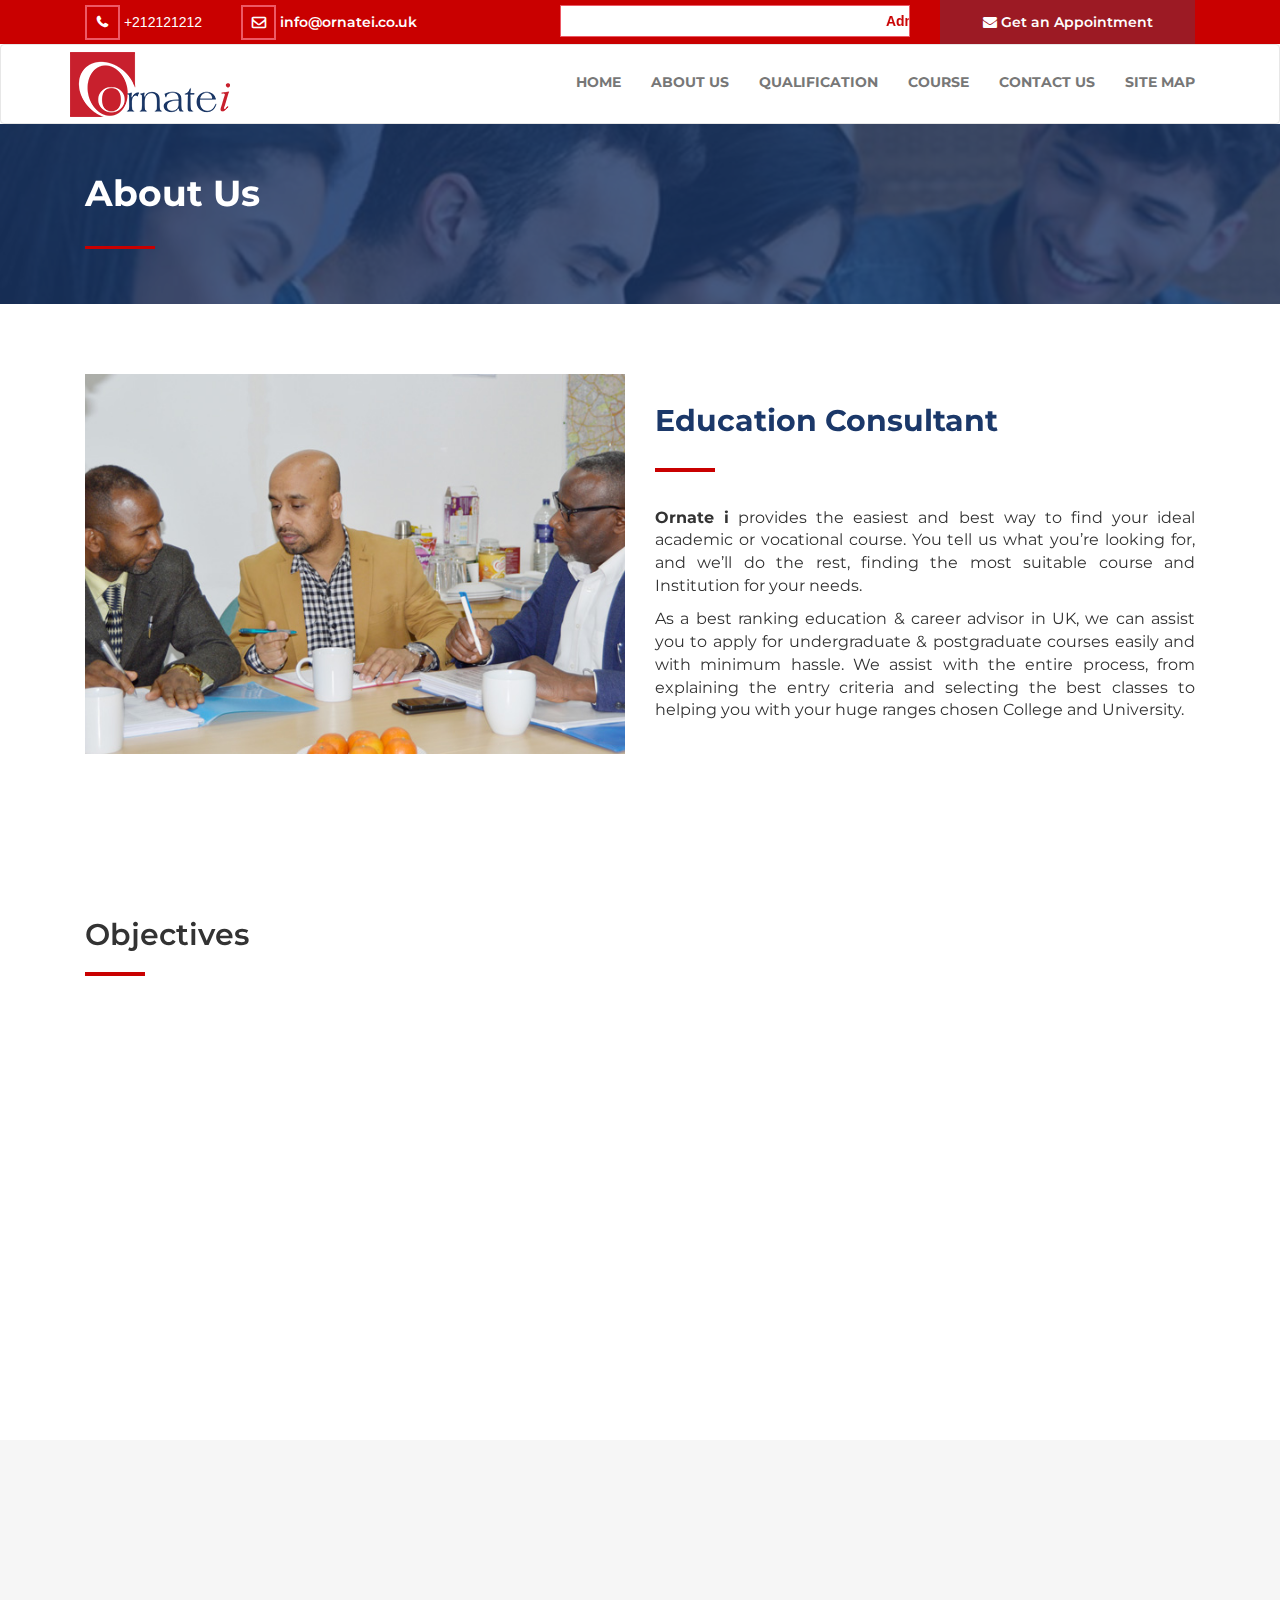
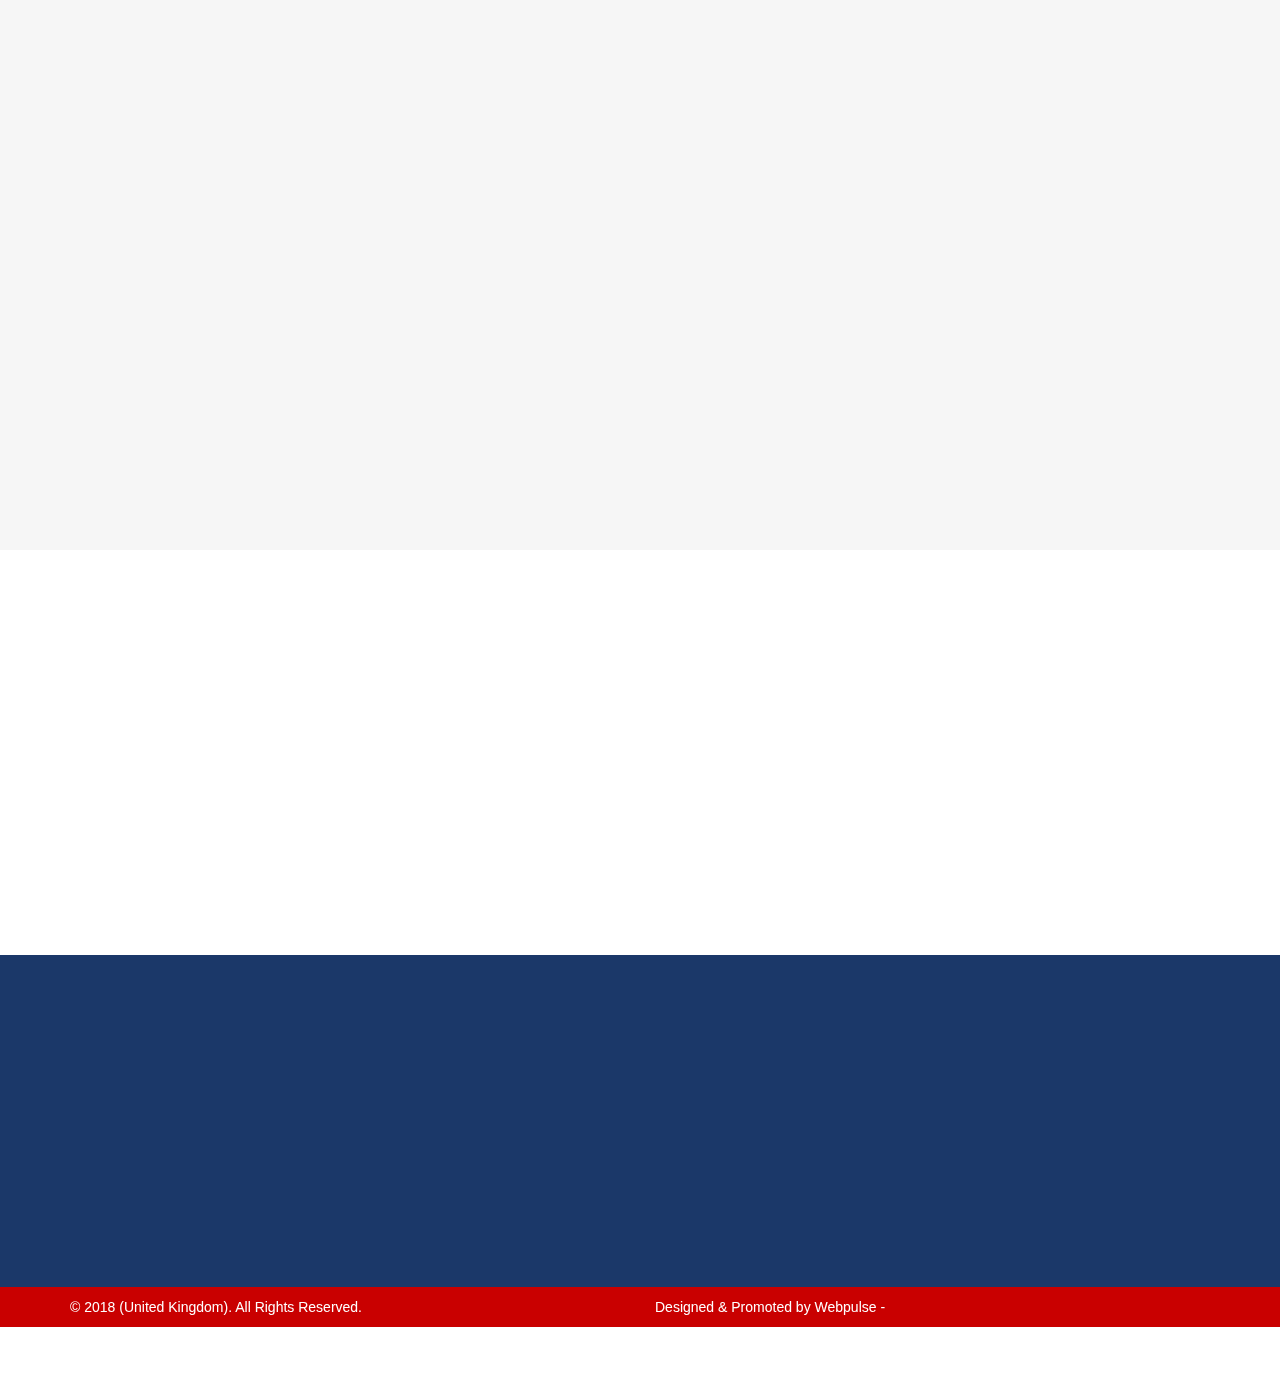
==== commit 8061c873: "Add files via upload" ====
--- a/about.html
+++ b/about.html
@@ -62,7 +62,9 @@
                       <span class="icon-bar"></span>
                       <span class="icon-bar"></span>
                     </button>
-                    <a class="navbar-brand" href="#">Logo</a>
+                    <a class="navbar-brand" href="#"> 
+                        <img src="images/logo.png" alt="" class>
+                    </a>
                 </div>
 
               <!-- Collect the nav links, forms, and other content for toggling -->
@@ -83,7 +85,8 @@
           <div class="container">
               <div class="col-lg-12 col-md-12 col-sm-12 col-xs-12">
                   <div class="med_tittle_cont_wrapper">
-                      <h1 class="title-heading">About Us</h1>
+                      <h1 class="title-heading"  data-aos="fade-up"
+     data-aos-duration="1500">About Us</h1>
                   </div>
               </div>
           </div>
@@ -92,12 +95,14 @@
           <div class="container">
               <div class="about-item">
                   <div class="col-xs-12 col-sm-12 col-md-6 col-lg-6">
-                      <div class="img-area" style="background: url(images/Meeting1_edited2.jpg); background-size: cover;
+                      <div class="img-area"  data-aos="fade-right"
+     data-aos-duration="1500" style="background: url(images/Meeting1_edited2.jpg); background-size: cover;
                       background-position: center;">
                       </div>
                   </div>
                   <div class="col-xs-12 col-sm-12 col-md-6 col-lg-6">
-                      <div class="text-area">
+                      <div class="text-area"  data-aos="fade-left"
+     data-aos-duration="1500">
                           <h2 class="heading">Education Consultant</h2>
                           <div class="description">
                               <p><strong>Ornate i</strong> provides the easiest and best way to find your ideal academic or vocational course. You tell us what you&rsquo;re looking for, and we&rsquo;ll do the rest, finding the most suitable course and Institution for your needs.</p>
@@ -109,7 +114,8 @@
               </div>
               <div class="our-goal">
                   <div class="col-md-12">
-                      <ul class="nav nav-tabs nav-tabs-ar wow fadeInDown animated" data-wow-delay=".2s">
+                      <ul class="nav nav-tabs nav-tabs-ar"  data-aos="fade-up"
+     data-aos-duration="1500">
                           <li class="active"><a href="#objectives" data-toggle="tab" aria-expanded="true">Objectives</a></li>
                           <li><a href="#home" data-toggle="tab" aria-expanded="false">Education & Career</a></li>
                           <li class=""><a href="#profile" data-toggle="tab" aria-expanded="false">Advocacy </a></li>
@@ -119,14 +125,16 @@
                               <div class="about-item about-right">
                                   <div class="row">
                                       <div class="col-xs-12 col-sm-12 col-md-6 col-lg-6 col-lg-push-6 col-md-push-6">
-                                          <div class="img">
+                                          <div class="img"  data-aos="fade-left"
+     data-aos-duration="1500">
                                               <img src="images/tab-success.jpg" alt="#" class="img-responsive">
                                           </div>
                                       </div>
                                       <div class="col-xs-12 col-sm-12 col-md-6 col-lg-6 col-lg-pull-6 col-md-pull-6">
                                           <div class="text">
                                               <h2 class="heading">Objectives</h2>
-                                              <div class="desc">
+                                              <div class="desc"  data-aos="fade-right"
+     data-aos-duration="1500">
                                                   <ul>
                                                       <li>UK-based Education and career Consultant company with office in London.</li>
                                                       <li>Highly talented and dedicated staff delivers work of exceptional quality.</li>
@@ -145,14 +153,16 @@
                               <div class="about-item about-right">
                                   <div class="row">
                                       <div class="col-xs-12 col-sm-12 col-md-6 col-lg-6 col-lg-push-6 col-md-push-6 ">
-                                          <div class="img">
+                                          <div class="img"  data-aos="fade-right"
+     data-aos-duration="1500">
                                               <img src="images/tab-education.jpg" alt="#" class="img-responsive">
                                           </div>
                                       </div>
                                       <div class="col-xs-12 col-sm-12 col-md-6 col-lg-6 col-lg-pull-6 col-md-pull-6">
                                           <div class="text">
                                               <h2 class="heading">Education & Career</h2>
-                                              <div class="desc">
+                                              <div class="desc"  data-aos="fade-left"
+     data-aos-duration="1500">
                                                   <p>There is a growing contingent of students studying at the best Colleges and Universities around the globe who will testify to the veracity of the name – Ornate i. The UK's higher education system is highly regarded around the world. Search 1000 undergraduate and postgraduate degrees in the UK’s universities and colleges.</p>
                                                   <p>We are an educational consulting firm in the UK, offering a bouquet of services which begin right from the time when a student first decides to venture into the echelons of higher learning to finally getting him in the College and University of his choice.</p>
                                                   <p>Our educational consultants team of thorough professionals pay minute and individualized attention to every student as we believe each student is unique with his/her own background, strengths, requirements and ambitions.</p>
@@ -167,12 +177,14 @@
                               <div class="about-item about-right">
                                   <div class="row">
                                       <div class="col-xs-12 col-sm-12 col-md-6 col-lg-6 col-lg-push-6 col-md-push-6 ">
-                                          <div class="img">
+                                          <div class="img"  data-aos="fade-lefts"
+     data-aos-duration="1500">
                                               <img src="images/advocasy2.png" alt="#" class="img-responsive">
                                           </div>
                                       </div>
                                       <div class="col-xs-12 col-sm-12 col-md-6 col-lg-6 col-lg-pull-6 col-md-pull-6">
-                                          <div class="text">
+                                          <div class="text"  data-aos="fade-right"
+     data-aos-duration="1500">
                                               <h2 class="heading">Advocacy </h2>
                                               <div class="desc">
                                                   <p>Being a student in the UK or Oversea means you have to face lots of legal and financial hurdles. With the help of Ornate i you can jump over any barrier that may come between you and your qualification. </p>
@@ -193,10 +205,13 @@
 
       <div class="support-team">
           <div class="container">
-              <div class="support-team-main">
+              <div class="support-team-main"  data-aos="fade-up"
+     data-aos-duration="1500">
                   <div class="heading-area">
-                      <span>Education & Career</span>
-                      <h2 class="heading">Supporting Team</h2>
+                      <span  data-aos="fade-up"
+     data-aos-duration="1500">Education & Career</span>
+                      <h2 class="heading"  data-aos="fade-up"
+     data-aos-duration="1500">Supporting Team</h2>
                   </div>
                   <ul class="row browse-teachers-list clearfix">
                       <li class="col-xs-6 col-sm-2">
@@ -291,10 +306,12 @@
 
       <!-- country-flag -->
 
-      <div class="country-flag">
+      <div class="country-flag"  data-aos="fade-up"
+     data-aos-duration="1500">
           <div class="container">
               <div class="heading-area">
-                  <h2 class=" heading">Select your dream Destination </h2>
+                  <h2 class=" heading"  data-aos="fade-up"
+     data-aos-duration="1500">Select your dream Destination </h2>
               </div> 
               <div class="country-flag-area-main">
                   <div class=" col-sm-2">
